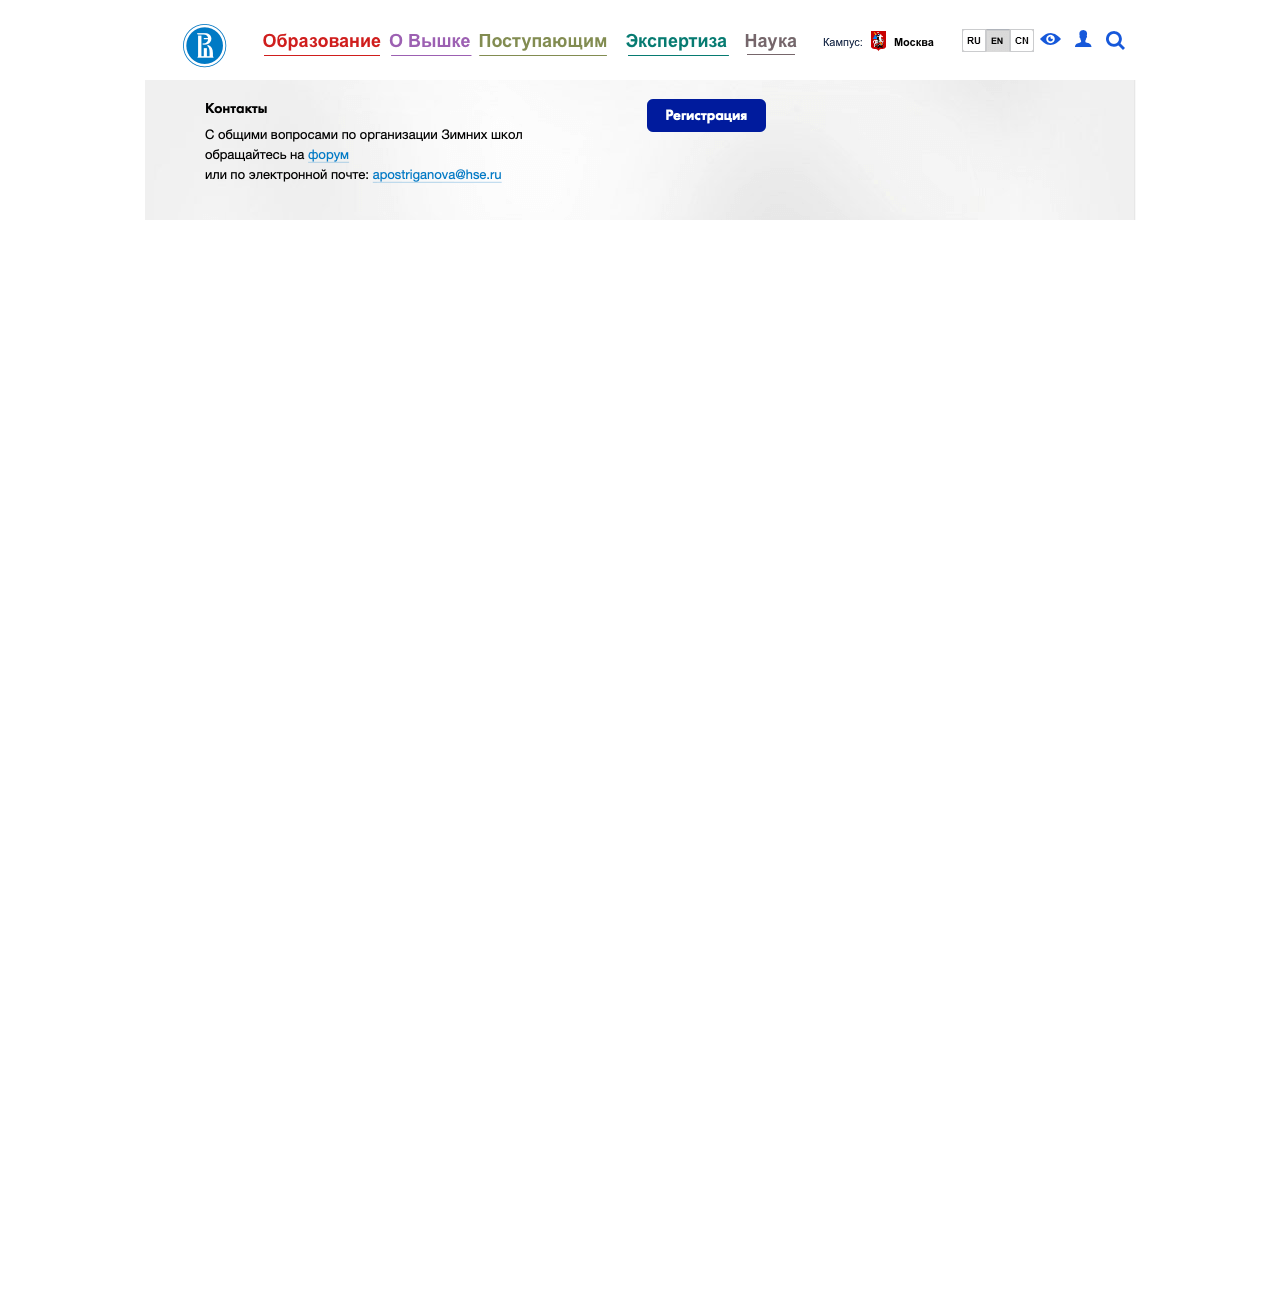
==== inner.html @ b30d058f "+ inner page" ====
<!DOCTYPE html>
<html>
<head>
	<title>hse.ru header demo</title>
</head>
<body>
<style>
.body {
	height: 100vw;
	background: url('img/main/414@1x.png') top center / 414px no-repeat;
}
.body:hover {background: url('img/menu/Inner414 Burger Down White.png') top center / 414px no-repeat;}

@media (min-width: 768px) {
	/*.body {background: url('img/main/NewHeader768 WHITEMENU Version@1x.png') top center / 768px no-repeat;}*/
	/*.body:hover {background: url('img/menu/NewHeader768 WHITEMENU Burger Horisontal Dropdown@1x.png') top center / 768px no-repeat;}*/
}

@media (min-width: 992px) {
	.body {background: url('img/inner/Inner992@1x.png') top center / 992px no-repeat;}
	/*.body:hover {background: url('img/menu/NewHeader992 MENU@1x.png') top center / 992px no-repeat;}*/
}

@media (min-width: 1200px) {
	/*.body {background: url('img/main/NewHeader1200@1x.png') top center / 1200px no-repeat;}*/
	/*.body:hover {background: url('img/menu/NewHeader1200 MENU@1x.png') top center / 1200px no-repeat;}*/
}

@media (min-width: 1600px) {
	.body {background: url('img/inner/Inner 1600 Coloured@1x.png') top center / 1600px no-repeat;}
	.body:hover {background: url('img/inner/Inner 1600 Coloured Menu@1x.png') top center / 1600px no-repeat;}
}

</style>
<div class="body"></div>
</body>
</html>
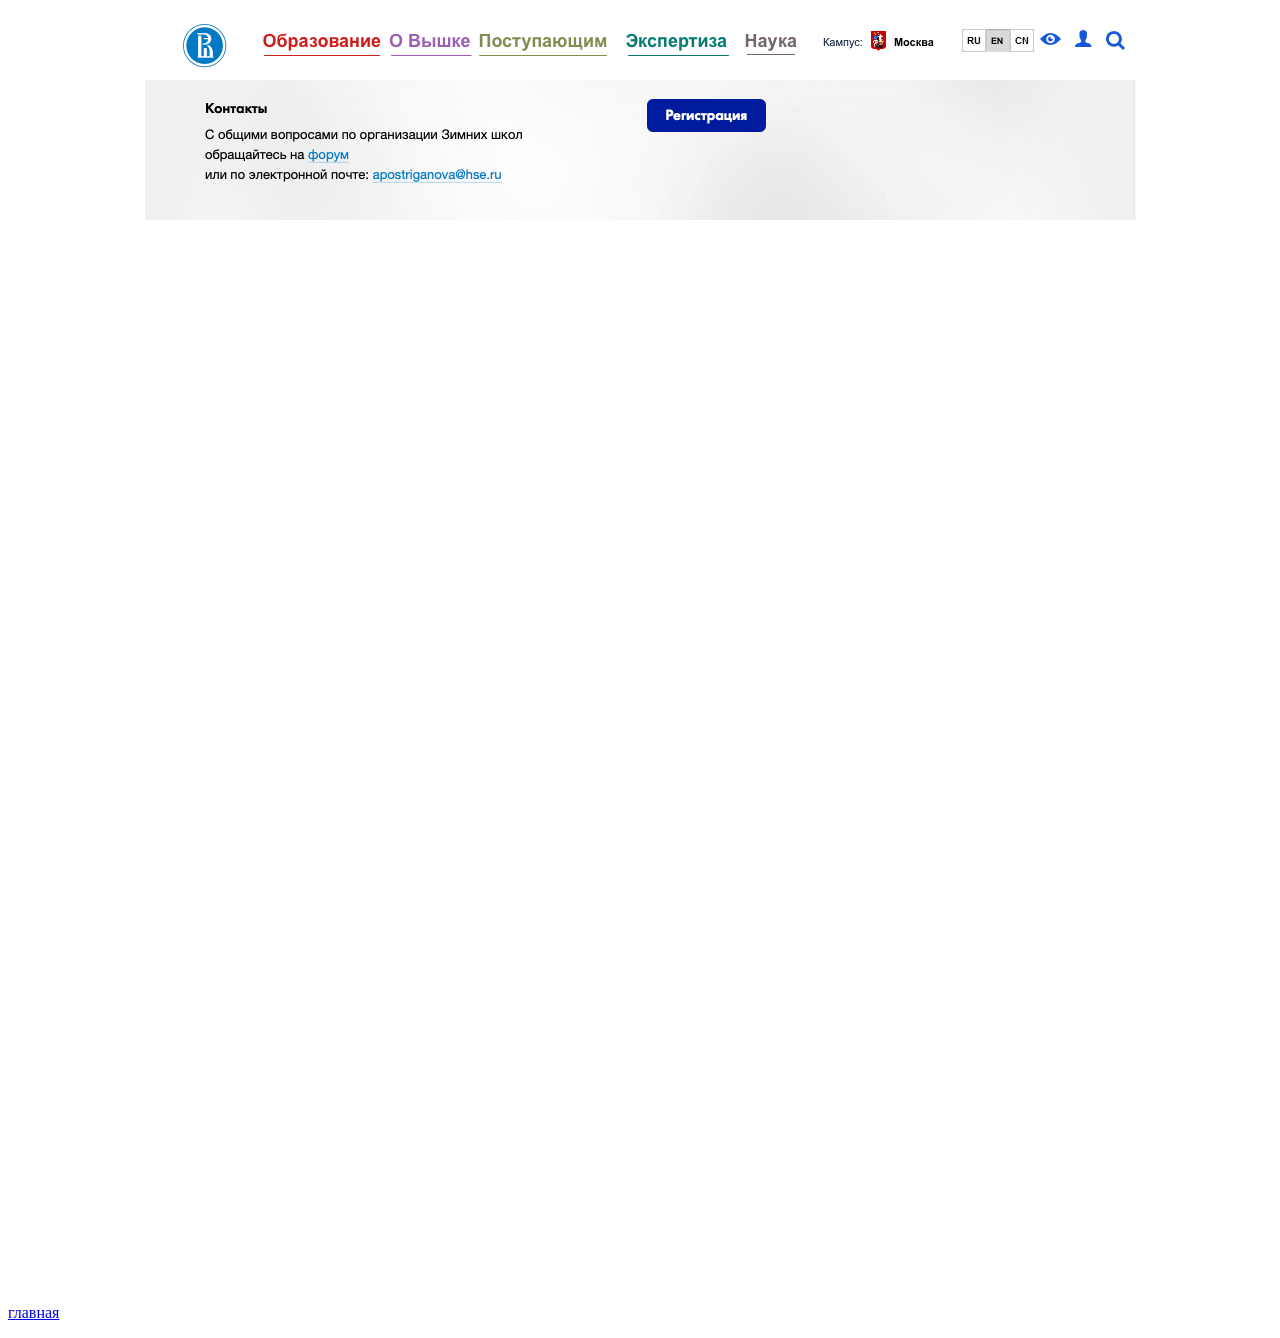
==== commit fc53bc76: "+ inner page" ====
--- a/inner.html
+++ b/inner.html
@@ -33,5 +33,7 @@
 
 </style>
 <div class="body"></div>
+<p><a href="/">главная</a></p>
+
 </body>
 </html>
